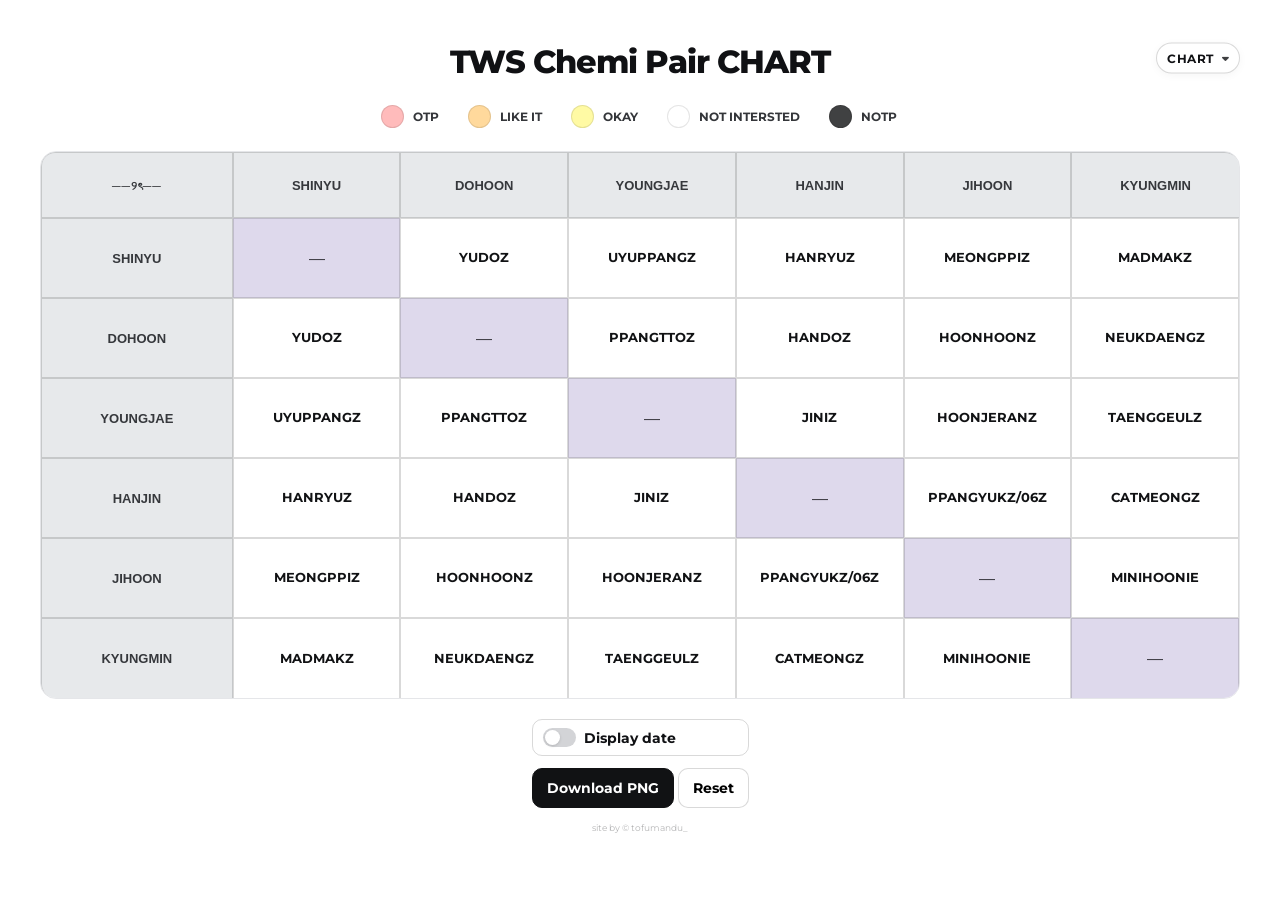
==== chemi.html @ e6c52e3a "Add files via upload" ====
<!DOCTYPE html>
<html lang="en">

<head>
    <meta charset="UTF-8">
    <meta name="viewport" content="width=device-width,initial-scale=1.0">
    <link rel="preconnect" href="https://fonts.googleapis.com">
    <link rel="preconnect" href="https://fonts.gstatic.com" crossorigin>
    <link href="https://fonts.googleapis.com/css2?family=Montserrat:wght@400;500;600;700;800&display=swap"
        rel="stylesheet">
    <link rel="stylesheet" href="https://cdnjs.cloudflare.com/ajax/libs/font-awesome/6.7.2/css/all.min.css">
    <title>TWS Chemi Pair Chart</title>
    <meta property="og:title" content="TWS Chemi Pair Chart">
    <meta property="og:description" content="TWS Chemi Pair Chart - by tofumandu_">
    <meta property="og:image" content="https://i.pinimg.com/736x/9c/87/9b/9c879bb535cd38a10ea618ccd0112c7e.jpg">
    <meta property="og:url" content="https://twsrpsc-chart.vercel.app">
    <meta property="og:type" content="website">

    <meta name="twitter:card" content="summary_large_image">
    <meta name="twitter:title" content="TWS Chemi Pair Chart">
    <meta name="twitter:description" content="TWS Chemi Pair Chart - by tofumandu_">
    <meta name="twitter:image" content="https://i.pinimg.com/736x/9c/87/9b/9c879bb535cd38a10ea618ccd0112c7e.jpg">
    <style>
        :root {
            --ink: #101114;
            --muted: #e7e9eb;
            --line: rgba(64, 65, 66, 0.2);
            --header: #e7e9eb;
            --c0: #ffbbbb;
            --c1: #ffd99c;
            --c2: #fffaa4;
            --c3: #FFFFFF;
            --c4: #404142;
            --font-main: "Montserrat", "Segoe UI", Arial, sans-serif;
        }

        * {
            box-sizing: border-box
        }

        body {
            margin: 0;
            background: #fff;
            color: var(--ink);
            font-family: var(--font-main);
        }

        .page {
            width: min(1200px, calc(100% - 34px));
            margin: auto;
            padding: 32px 0 54px
        }

        .credit {
            width: 100%;
            display: flex;
            align-items: center;
            justify-content: center;
            text-align: center;
            opacity: 0.3;
            font-size: 9px;
            margin-top: 14px;
            color: var(--ink);
        }

        .page-header {
            position: relative;
            display: flex;
            align-items: center;
            justify-content: center;
            min-height: 52px;
            margin-bottom: 16px;
        }

        .title {
            flex: 1;
            text-align: center;
            margin: 0;
        }

        .title h1 {
            margin: 8px auto 0;
            font-size: 32px;
            line-height: 1.05;
            font-weight: 800;
            letter-spacing: -.03em
        }

        .header-actions {
            position: absolute;
            right: 0;
            top: 50%;
            transform: translateY(-50%);
        }

        .dropdown {
            position: relative;
            display: inline-block;
        }

        .dropbtn {
            display: inline-flex;
            align-items: center;
            justify-content: center;
            gap: 8px;
            padding: 7px 10px;
            border: 1px solid var(--line);
            border-radius: 20px;
            background: #fff;
            color: var(--ink);
            font-size: 12px;
            font-weight: 700;
            letter-spacing: .04em;
            text-transform: uppercase;
            cursor: pointer;
            box-shadow: 0 2px 8px rgba(16, 17, 20, 0.04);
            transition: all .18s ease;
        }

        .dropbtn i {
            font-size: 11px;
            opacity: .8;
        }

        .dropdown-content {
            display: none;
            position: absolute;
            right: 0;
            top: calc(100% + 8px);
            min-width: 170px;
            background: #fff;
            border: 1px solid var(--line);
            border-radius: 10px;
            overflow: hidden;
            box-shadow: 0 12px 24px rgba(10, 12, 14, 0.08);
            z-index: 20;
        }

        .dropdown-content a {
            display: block;
            padding: 11px 14px;
            color: var(--ink);
            text-decoration: none;
            font-size: 12px;
            font-weight: 700;
            background: #fff;
            border-bottom: 1px solid rgba(64, 65, 66, 0.08);
        }

        .dropdown-content a:last-child {
            border-bottom: none;
        }

        .dropdown-content a:hover {
            background: #f5f5f6;
        }

        .dropdown:hover .dropdown-content,
        .dropdown:focus-within .dropdown-content {
            display: block;
        }

        .dropdown:hover .dropbtn,
        .dropdown:focus-within .dropbtn {
            background: #f8f8f8;
            border-color: rgba(64, 65, 66, 0.32);
        }

        .toprow {
            display: flex;
            justify-content: center;
            align-items: flex-end;
            gap: 20px;
            flex-wrap: wrap;
            margin-bottom: 18px
        }

        .bottomrow {
            display: grid;
            justify-content: center;
            align-items: center;
            gap: 12px;
            flex-wrap: wrap;
            margin-top: 20px
        }


        .bottomrow,
        .toggle span,
        .btns button {
            font-size: 14px;
        }

        .section-title {
            font-size: 12px;
            text-transform: uppercase;
            letter-spacing: .08em;
            color: var(--muted);
            font-weight: 800;
            margin-bottom: 8px
        }

        .legend {
            display: flex;
            align-items: center;
            gap: 9px;
            flex-wrap: wrap;
            justify-content: center
        }

        .legend-item {
            display: flex;
            align-items: center;
            gap: 7px;
            padding: 5px 9px;
        }

        .dot {
            width: clamp(15px, 2.1vw, 23px);
            height: clamp(15px, 2.1vw, 23px);
            border-radius: 50%;
            border: 1px solid rgba(0, 0, 0, .1);
            cursor: pointer
        }

        .legend-fixed {
            font-size: clamp(9px, 1.4vw, 12px);
            font-weight: 700;
            color: #34363a;
            padding: 1px 2px
        }

        .tools {
            display: flex;
            gap: 9px;
            align-items: center;
            flex-wrap: wrap
        }

        button {
            font: inherit;
            font-size: 13px;
            font-weight: 700;
            border: 1px solid var(--line);
            background: #fff;
            padding: 10px 14px;
            border-radius: 10px;
            cursor: pointer
        }

        button:hover {
            transform: translateY(-1px)
        }

        .primary {
            background: #111214;
            color: #fff;
            border-color: #111214
        }

        .toggle {
            display: flex;
            align-items: center;
            gap: 8px;
            border: 1px solid var(--line);
            border-radius: 10px;
            padding: 8px 10px;
            font-size: 12px;
            font-weight: 700
        }

        .toggle input {
            position: absolute;
            opacity: 0
        }

        .switch {
            width: 33px;
            height: 19px;
            border-radius: 999px;
            background: #d3d4d7;
            position: relative
        }

        .switch:after {
            content: "";
            width: 15px;
            height: 15px;
            border-radius: 50%;
            background: #fff;
            position: absolute;
            left: 2px;
            top: 2px;
            box-shadow: 0 1px 3px rgba(0, 0, 0, .15);
            transition: .18s
        }

        .toggle input:checked+.switch {
            background: #111214
        }

        .toggle input:checked+.switch:after {
            transform: translateX(14px)
        }

        /* ---- Responsive chart: shrinks with its container instead of scrolling ---- */
        .chart-shell {
            border: 1px solid #e5e6e9;
            border-radius: 16px;
            overflow: hidden;
            container-type: inline-size;
        }

        table {
            width: 100%;
            border-collapse: separate;
            border-spacing: 0;
            table-layout: fixed;
        }

        th,
        td {
            padding: 0;

            border: 0.5px solid var(--line);
            /* border-opacity: 0.3; */

        }

        thead th {
            height: clamp(38px, 9cqi, 66px);
            background: var(--header);
            color: #000000;
            /* border: 1px solid var(); */
        }

        thead th:first-child {
            width: 16%;
            border-top-left-radius: 14px
        }

        thead th:last-child {
            border-top-right-radius: 14px;
            border-right: 0
        }

        tbody th {
            height: clamp(44px, 11.5cqi, 80px);
            background: var(--header);
            color: #36383c;
            /* border-right: 1px solid rgba(255, 255, 255, .13);
            border-bottom: 1px solid rgba(255, 255, 255, .13) */
        }

        tbody tr:last-child th {
            border-bottom-left-radius: 14px;
            border-bottom: 0
        }

        tbody tr:last-child td {
            border-bottom: 0
        }

        .member {
            width: 95%;
            border: 0;
            outline: 0;
            background: transparent;
            color: #36383c;
            text-align: center;
            font-weight: 800;
            font-size: clamp(9px, 2.4cqi, 13px);
            padding: clamp(3px, 1.4cqi, 8px);
        }

        .corner {
            font-size: clamp(8px, 1.8cqi, 12px);
            color: #36383c;
            font-weight: 800;
            text-transform: uppercase;
            letter-spacing: .08em
        }

        .diag {
            background: #ded9ec !important
        }

        .cell {
            width: 100%;
            height: 100%;
            border: 0;
            background: transparent;
            display: flex;
            align-items: center;
            justify-content: center;
            padding: 0;
            box-shadow: none;
            border-radius: 0
        }

        .cell:hover {
            transform: none;
            box-shadow: none
        }

        .pair {
            width: 100%;
            height: 100%;
            display: flex;
            align-items: center;
            justify-content: center;
            padding: clamp(3px, 1.6cqi, 8px) clamp(4px, 2cqi, 10px);
            font-weight: 700;
            font-size: clamp(8px, 2.2cqi, 13px);
            line-height: 1.18;
            text-align: center;
            color: inherit;
            cursor: pointer;
            overflow-wrap: break-word;
        }

        .status {
            margin-top: 12px;
            color: var(--muted);
            font-size: 11px;
            text-align: right
        }

        .palette {
            position: fixed;
            display: none;
            z-index: 20;
            width: min(220px, calc(100vw - 24px));
            padding: 8px;
            gap: 6px;
            flex-wrap: wrap;
            background: #fff;
            border: 1px solid var(--line);
            border-radius: 12px;
            box-shadow: 0 18px 40px rgba(0, 0, 0, .14)
        }

        .palette.show {
            display: flex
        }

        .palette button {
            flex: 1 1 calc(50% - 6px);
            padding: 8px 7px;
            font-size: clamp(8px, 1.6vw, 11px)
        }

        .palette .clear {
            flex-basis: 100%
        }

        @media(max-width:760px) {
            .page {
                width: calc(100% - 18px);
                padding-top: 18px
            }

            .title h1 {
                font-size: 25px
            }

            .dropbtn,
            .dropbtn i {
                font-size: 10px;
            }

            .toprow {
                align-items: flex-start
            }

            .bottomrow,
            .toggle span,
            .btns button {
                font-size: 12px;
            }

            .legend {
                gap: 7px;
            }

            .legend-item {
                gap: 6px;
                padding: 4px 6px;
            }

            .member,
            .pair {
                font-size: 10px;
            }

            .credit {
                font-size: 8px;
            }
        }

        @media(max-width: 600px) {

            .dropbtn,
            .dropbtn i {
                font-size: 8px;
            }

            .member,
            .pair {
                font-size: 9px;
            }

            .palette button {
                font-size: 8px;
                padding: 7px 6px;
            }

            .credit {
                font-size: 7px;
            }

            .bottomrow,
            .toggle span,
            .btns button {
                font-size: 9px;
            }

        }

        @media(max-width: 550px) {

            .member,
            .pair {
                font-size: 8px;
            }

            .legend-fixed {
                font-size: 8px;
            }

            .legend {
                gap: 5px;
            }

            .legend-item {
                gap: 6px;
            }

            .bottomrow,
            .toggle span,
            .btns button {
                font-size: 8px;
            }

            .credit {
                font-size: 6px;
            }

        }

        @media(max-width: 500px) {

            .member,
            .pair {
                font-size: 7px;
            }

            .palette {
                width: min(200px, calc(100vw - 18px));
            }

            .legend {
                gap: 3px;
            }

            .legend-item {
                gap: 3px;
            }

            .credit {
                font-size: 5px;
            }

            .bottomrow,
            .toggle span,
            .btns button {
                font-size: 7px;
            }

        }
    </style>
</head>

<body>
    <div class="page">
        <div class="page-header">
            <div class="title">
                <h1>TWS Chemi Pair CHART</h1>
            </div>
            <div class="header-actions">
                <div class="dropdown">
                    <button class="dropbtn" type="button">
                        chart
                        <i class="fa-solid fa-caret-down"></i>
                    </button>
                    <div class="dropdown-content">
                        <a href="index.html">RPS Chart</a>
                        <a href="chemi.html">Chemi Chart</a>
                    </div>
                </div>
            </div>
        </div>
        <div class="toprow">
            <div>
                <div id="legend" class="legend"></div>
            </div>
        </div>

        <div class="chart-shell">
            <table id="chart">
                <thead>
                    <tr id="head"></tr>
                </thead>
                <tbody id="body"></tbody>
            </table>
        </div>
        <div class="bottomrow">
            <label class="toggle">
                <input id="dateToggle" type="checkbox">
                <span class="switch"></span>
                <span>Display date</span>
            </label>
            <div class="btns">
                <button id="download" class="primary">Download PNG</button>
                <button id="reset">Reset</button>
            </div>
        </div>
        <div class="credit">
            site by © tofumandu_
        </div>
    </div>

    <div id="palette" class="palette"></div>

    <script>
        const STORAGE_KEY = "tws-rps-chart";
        const seededPairs = { "0-1": "YUDOZ", "0-2": "UYUPPANGZ", "0-3": "HANRYUZ", "0-4": "MEONGPPIZ", "0-5": "MADMAKZ", "1-0": "YUDOZ", "1-2": "PPANGTTOZ", "1-3": "HANDOZ", "1-4": "HOONHOONZ", "1-5": "NEUKDAENGZ", "2-0": "UYUPPANGZ", "2-1": "PPANGTTOZ", "2-3": "JINIZ", "2-4": "HOONJERANZ", "2-5": "TAENGGEULZ", "3-0": "HANRYUZ", "3-1": "HANDOZ", "3-2": "JINIZ", "3-4": "PPANGYUKZ/06Z", "3-5": "CATMEONGZ", "4-0": "MEONGPPIZ", "4-1": "HOONHOONZ", "4-2": "HOONJERANZ", "4-3": "PPANGYUKZ/06Z", "4-5": "MINIHOONIE", "5-0": "MADMAKZ", "5-1": "NEUKDAENGZ", "5-2": "TAENGGEULZ", "5-3": "CATMEONGZ", "5-4": "MINIHOONIE" };
        const defaults = {
            members: ["SHINYU", "DOHOON", "YOUNGJAE", "HANJIN", "JIHOON", "KYUNGMIN"],
            categories: [
                { name: "OTP", color: "#ffbbbb" },
                { name: "LIKE IT", color: "#ffd99c" },
                { name: "OKAY", color: "#fffaa4" },
                { name: "NOT INTERSTED", color: "#FFFFFF" },
                { name: "NOTP", color: "#404142" }
            ],
            cells: Object.fromEntries(Object.entries(seededPairs).map(([k, v]) => [k, { text: v, category: null }]))
        };
        let state = load(), active = null;
        function clone(x) { return JSON.parse(JSON.stringify(x)) }
        function load() {
            try {
                const raw = localStorage.getItem(STORAGE_KEY);
                if (!raw) return clone(defaults);
                const s = JSON.parse(raw);
                return s.members?.length === 6 ? s : clone(defaults);
            } catch { return clone(defaults) }
        }
        function save() {
            localStorage.setItem(STORAGE_KEY, JSON.stringify(state));
        }
        function isDark(hex) {
            if (!hex) return false;
            hex = hex.replace('#', '');
            if (hex.length === 3) hex = hex.split('').map(c => c + c).join('');
            const r = parseInt(hex.substr(0, 2), 16), g = parseInt(hex.substr(2, 2), 16), b = parseInt(hex.substr(4, 2), 16);
            const lum = (0.299 * r + 0.587 * g + 0.114 * b) / 255;
            return lum < 0.5;
        }
        function renderLegend() {
            const el = document.getElementById("legend"); el.innerHTML = "";
            state.categories.forEach((cat) => {
                const item = document.createElement("div"); item.className = "legend-item";

                const dot = document.createElement("span");
                dot.className = "dot";
                dot.style.background = cat.color;
                dot.style.cursor = "default";

                const name = document.createElement("span");
                name.className = "legend-fixed";
                name.textContent = cat.name;

                item.append(dot, name);
                el.append(item);
            });
        }

        function renderTable() {
            const head = document.getElementById("head"), body = document.getElementById("body");
            head.innerHTML = ""; body.innerHTML = "";
            const corner = document.createElement("th");
            corner.innerHTML = '<div class="corner">──୨ৎ──</div>';
            head.append(corner);
            state.members.forEach((m, c) => {
                const th = document.createElement("th"), input = document.createElement("input");
                input.className = "member"; input.value = m;
                input.oninput = () => {
                    state.members[c] = input.value;
                    document.querySelectorAll(`[data-member="${c}"]`).forEach(x => x.value = input.value); save()
                };
                input.dataset.member = c; th.append(input);
                head.append(th);
            });
            state.members.forEach((m, r) => {
                const tr = document.createElement("tr"), th = document.createElement("th"), input = document.createElement("input");
                input.className = "member"; input.value = m; input.dataset.member = r;
                input.oninput = () => { state.members[r] = input.value; document.querySelectorAll(`[data-member="${r}"]`).forEach(x => x.value = input.value); save() };
                th.append(input); tr.append(th);
                for (let c = 0; c < 6; c++) {
                    const td = document.createElement("td"), key = `${r}-${c}`;
                    if (r === c) {
                        td.className = "diag";
                        td.innerHTML = '<div class="cell">—</div>'
                    }
                    else {
                        const btn = document.createElement("button"); btn.className = "cell"; btn.type = "button";
                        const pair = document.createElement("div"); pair.className = "pair";
                        pair.textContent = state.cells[key]?.text || "";
                        const ci = state.cells[key]?.category;
                        const cat = (ci !== undefined && ci !== null) ? state.categories[ci] : null;
                        if (cat) {
                            td.style.background = cat.color;
                            pair.style.color = isDark(cat.color) ? "#ffffff" : "#111214";
                        } else {
                            td.style.background = "";
                            pair.style.color = "#111214";
                        }
                        btn.onclick = () => openPalette(btn, key);
                        btn.append(pair); td.append(btn);
                    }
                    tr.append(td);
                }
                body.append(tr);
            });
        }
        function renderPalette() {
            const p = document.getElementById("palette"); p.innerHTML = "";
            state.categories.forEach((cat, i) => {
                const b = document.createElement("button"); b.textContent = cat.name; b.style.background = cat.color;
                b.style.color = isDark(cat.color) ? "#ffffff" : "#111214";
                b.onclick = () => { state.cells[active].category = i; save(); renderTable(); closePalette() };
                p.append(b);
            });
            const clear = document.createElement("button"); clear.className = "clear"; clear.textContent = "Clear color";
            clear.onclick = () => { state.cells[active].category = null; save(); renderTable(); closePalette() }; p.append(clear);
        }
        function openPalette(btn, key) {
            active = key; renderPalette(); const r = btn.getBoundingClientRect();
            const p = document.getElementById("palette"); p.style.left = Math.min(innerWidth - 230, Math.max(8, r.left + r.width / 2 - 110)) + "px"; p.style.top = Math.min(innerHeight - 170, r.bottom + 7) + "px"; p.classList.add("show");
        }
        function closePalette() { document.getElementById("palette").classList.remove("show"); active = null }
        document.addEventListener("click", e => { if (!e.target.closest("#palette") && !e.target.closest(".cell")) closePalette() });

        function currentDate() {
            return new Intl.DateTimeFormat("en-US").format(new Date())
        }
        function wrapText(ctx, text, maxWidth) {
            const words = (text || "").split(" ").filter(Boolean);
            if (words.length === 0) return [];
            const lines = []; let line = words[0];
            for (let i = 1; i < words.length; i++) {
                const test = line + " " + words[i];
                if (ctx.measureText(test).width > maxWidth) { lines.push(line); line = words[i]; }
                else { line = test; }
            }
            lines.push(line);
            return lines;
        }
        function downloadPNG() {
            const titleText = document.querySelector(".title h1").textContent.trim();
            const dateOn = document.getElementById("dateToggle").checked;
            const creditText = "site by © tofumandu_";

            const scale = 2;
            const marginX = 38;
            const marginY = 30;
            const leftColW = 150;
            const cellW = 150;
            const headH = 58;
            const rowH = 80;
            const titleH = 42;
            const dateH = dateOn ? 22 : 0;
            const legendH = 34;
            const creditH = 20;
            const tableW = leftColW + cellW * state.members.length;
            const tableH = headH + rowH * state.members.length;
            const W = marginX * 2 + tableW;
            const H = marginY * 2 + titleH + dateH + legendH + tableH + creditH + 16;

            const can = document.createElement("canvas");
            can.width = W * scale;
            can.height = H * scale;
            const ctx = can.getContext("2d");
            ctx.scale(scale, scale);

            const tableX = marginX;
            const tableY = marginY + titleH + dateH + legendH;

            ctx.fillStyle = "#ffffff";
            ctx.fillRect(0, 0, W, H);

            ctx.fillStyle = "#101114";
            ctx.textAlign = "center";
            ctx.font = "800 28px Arial";
            ctx.fillText(titleText, W / 2, marginY + 20);

            if (dateOn) {
                ctx.fillStyle = "#5d5e61";
                ctx.font = "500 11px Arial";
                ctx.fillText(`Created on ${currentDate()}`, W / 2, marginY + titleH + 14);
            }

            const legendItems = state.categories.map(cat => ({
                cat,
                width: (() => {
                    ctx.font = "700 12px Arial";
                    return ctx.measureText(cat.name).width;
                })()
            }));
            const gap = 28;
            const dotSize = 18;
            const totalW = legendItems.reduce((sum, item) => sum + dotSize + 8 + item.width + gap, -gap);
            let lx = W / 2 - totalW / 2;
            const ly = marginY + titleH + (dateOn ? dateH : 0) + 20;
            ctx.textAlign = "left";
            legendItems.forEach(({ cat, width }) => {
                ctx.beginPath();
                ctx.fillStyle = cat.color;
                ctx.arc(lx + dotSize / 2, ly - 5, dotSize / 2, 0, Math.PI * 2);
                ctx.fill();
                ctx.strokeStyle = "rgba(0,0,0,0.12)";
                ctx.stroke();

                ctx.fillStyle = "#34363a";
                ctx.font = "700 12px Arial";
                ctx.fillText(cat.name, lx + dotSize + 8, ly);
                lx += dotSize + 8 + width + gap;
            });

            const outerBg = "#dfe1e4";
            const headerBg = "#e7e9eb";
            const diagonalBg = "#d9d2ed";
            const grid = "rgba(64,65,66,0.28)";
            const labelColor = "#212429";
            const cellDefault = "#ffffff";

            function drawRoundedRect(x, y, w, h, r) {
                const radius = Math.min(r, w / 2, h / 2);
                ctx.beginPath();
                ctx.moveTo(x + radius, y);
                ctx.lineTo(x + w - radius, y);
                ctx.quadraticCurveTo(x + w, y, x + w, y + radius);
                ctx.lineTo(x + w, y + h - radius);
                ctx.quadraticCurveTo(x + w, y + h, x + w - radius, y + h);
                ctx.lineTo(x + radius, y + h);
                ctx.quadraticCurveTo(x, y + h, x, y + h - radius);
                ctx.lineTo(x, y + radius);
                ctx.quadraticCurveTo(x, y, x + radius, y);
                ctx.closePath();
            }

            ctx.beginPath();
            drawRoundedRect(tableX, tableY, tableW, tableH, 16);
            ctx.fillStyle = outerBg;
            ctx.fill();

            ctx.fillStyle = headerBg;
            ctx.fillRect(tableX, tableY, tableW, headH);
            ctx.fillRect(tableX, tableY + headH, leftColW, tableH - headH);

            ctx.strokeStyle = grid;
            ctx.lineWidth = 1;

            for (let c = 0; c <= state.members.length; c++) {
                const x = tableX + leftColW + c * cellW;
                if (c <= state.members.length) {
                    ctx.beginPath();
                    ctx.moveTo(x, tableY);
                    ctx.lineTo(x, tableY + tableH);
                    ctx.stroke();
                }
            }
            for (let r = 0; r <= state.members.length; r++) {
                const y = tableY + r * rowH;
                ctx.beginPath();
                ctx.moveTo(tableX, y);
                ctx.lineTo(tableX + tableW, y);
                ctx.stroke();
            }

            state.members.forEach((name, c) => {
                const x = tableX + leftColW + c * cellW;
                ctx.fillStyle = headerBg;
                ctx.fillRect(x, tableY, cellW, headH);
                ctx.fillStyle = labelColor;
                ctx.font = "800 13px Arial";
                ctx.textAlign = "center";
                ctx.fillText(name, x + cellW / 2, tableY + headH / 2 + 4);
            });

            state.members.forEach((name, r) => {
                const y = tableY + headH + r * rowH;
                const x = tableX;
                ctx.fillStyle = headerBg;
                ctx.fillRect(x, y, leftColW, rowH);
                ctx.fillStyle = labelColor;
                ctx.font = "800 13px Arial";
                ctx.textAlign = "center";
                ctx.fillText(name, x + leftColW / 2, y + rowH / 2 + 4);
            });

            for (let r = 0; r < state.members.length; r++) {
                for (let c = 0; c < state.members.length; c++) {
                    const key = `${r}-${c}`;
                    const x = tableX + leftColW + c * cellW;
                    const y = tableY + headH + r * rowH;

                    if (r === c) {
                        ctx.fillStyle = diagonalBg;
                        ctx.fillRect(x, y, cellW, rowH);
                        ctx.fillStyle = "#7f7d80";
                        ctx.font = "600 18px Arial";
                        ctx.textAlign = "center";
                        ctx.fillText("—", x + cellW / 2, y + rowH / 2 + 6);
                    } else {
                        const cellValue = state.cells[key] || {};
                        const cat = cellValue.category !== undefined && cellValue.category !== null ? state.categories[cellValue.category] : null;
                        ctx.fillStyle = cat ? cat.color : cellDefault;
                        ctx.fillRect(x, y, cellW, rowH);

                        ctx.textAlign = "center";
                        ctx.font = "700 13px Arial";
                        ctx.fillStyle = cat ? (isDark(cat.color) ? "#ffffff" : "#111214") : "#111214";
                        const lines = wrapText(ctx, cellValue.text || "", cellW - 34).slice(0, 3);
                        const lineHeight = 16;
                        const startY = y + rowH / 2 - ((lines.length - 1) * lineHeight) / 2 + 4;
                        lines.forEach((line, idx) => {
                            ctx.fillText(line, x + cellW / 2, startY + idx * lineHeight);
                        });
                    }
                }
            }

            ctx.fillStyle = "#f0f1f2";
            ctx.fillRect(tableX + leftColW, tableY, tableW - leftColW, 1);
            ctx.fillRect(tableX, tableY + headH, leftColW, 1);

            ctx.fillStyle = "#36383c";
            ctx.font = "800 12px Arial";
            ctx.textAlign = "center";
            ctx.fillText("TWS Chemi Pair", tableX + leftColW / 2, tableY + headH / 2 + 2);

            ctx.save();
            ctx.globalAlpha = 0.3;
            ctx.fillStyle = "#bbbdbf";
            ctx.font = "700 7px Arial";
            ctx.textAlign = "center";
            ctx.fillText(creditText, W / 2, H - 10);
            ctx.restore();

            can.toBlob(blob => {
                const a = document.createElement("a");
                a.href = URL.createObjectURL(blob);
                a.download = "tws-rps-chart.png";
                a.click();
                setTimeout(() => URL.revokeObjectURL(a.href), 1000);
            }, "image/png");
        }
        document.getElementById("download").onclick = downloadPNG;
        document.getElementById("reset").onclick = () => { if (confirm("Reset the chart to the default TWS pairs?")) { state = clone(defaults); save(); render() } };
        function render() { renderLegend(); renderTable(); renderPalette() }
        render();
    </script>
</body>

</html>
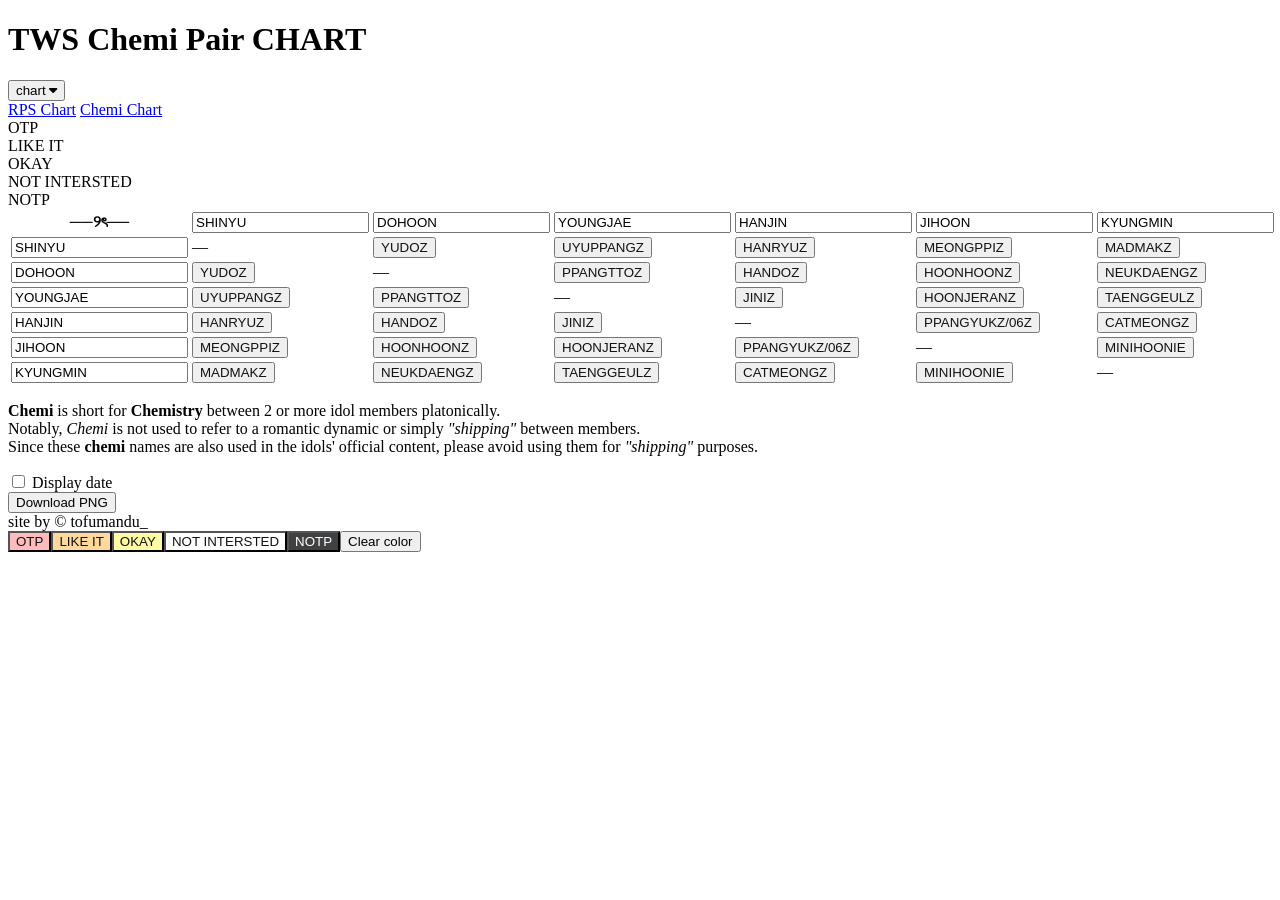
==== commit 0cd19152: "Update chemi.html" ====
--- a/chemi.html
+++ b/chemi.html
@@ -6,6 +6,7 @@
     <meta name="viewport" content="width=device-width,initial-scale=1.0">
     <link rel="preconnect" href="https://fonts.googleapis.com">
     <link rel="preconnect" href="https://fonts.gstatic.com" crossorigin>
+    <link href="style.css" rel="stylesheet">
     <link href="https://fonts.googleapis.com/css2?family=Montserrat:wght@400;500;600;700;800&display=swap"
         rel="stylesheet">
     <link rel="stylesheet" href="https://cdnjs.cloudflare.com/ajax/libs/font-awesome/6.7.2/css/all.min.css">
@@ -20,575 +21,7 @@
     <meta name="twitter:title" content="TWS Chemi Pair Chart">
     <meta name="twitter:description" content="TWS Chemi Pair Chart - by tofumandu_">
     <meta name="twitter:image" content="https://i.pinimg.com/736x/9c/87/9b/9c879bb535cd38a10ea618ccd0112c7e.jpg">
-    <style>
-        :root {
-            --ink: #101114;
-            --muted: #e7e9eb;
-            --line: rgba(64, 65, 66, 0.2);
-            --header: #e7e9eb;
-            --c0: #ffbbbb;
-            --c1: #ffd99c;
-            --c2: #fffaa4;
-            --c3: #FFFFFF;
-            --c4: #404142;
-            --font-main: "Montserrat", "Segoe UI", Arial, sans-serif;
-        }
-
-        * {
-            box-sizing: border-box
-        }
-
-        body {
-            margin: 0;
-            background: #fff;
-            color: var(--ink);
-            font-family: var(--font-main);
-        }
-
-        .page {
-            width: min(1200px, calc(100% - 34px));
-            margin: auto;
-            padding: 32px 0 54px
-        }
-
-        .credit {
-            width: 100%;
-            display: flex;
-            align-items: center;
-            justify-content: center;
-            text-align: center;
-            opacity: 0.3;
-            font-size: 9px;
-            margin-top: 14px;
-            color: var(--ink);
-        }
-
-        .page-header {
-            position: relative;
-            display: flex;
-            align-items: center;
-            justify-content: center;
-            min-height: 52px;
-            margin-bottom: 16px;
-        }
-
-        .title {
-            flex: 1;
-            text-align: center;
-            margin: 0;
-        }
-
-        .title h1 {
-            margin: 8px auto 0;
-            font-size: 32px;
-            line-height: 1.05;
-            font-weight: 800;
-            letter-spacing: -.03em
-        }
-
-        .header-actions {
-            position: absolute;
-            right: 0;
-            top: 50%;
-            transform: translateY(-50%);
-        }
-
-        .dropdown {
-            position: relative;
-            display: inline-block;
-        }
-
-        .dropbtn {
-            display: inline-flex;
-            align-items: center;
-            justify-content: center;
-            gap: 8px;
-            padding: 7px 10px;
-            border: 1px solid var(--line);
-            border-radius: 20px;
-            background: #fff;
-            color: var(--ink);
-            font-size: 12px;
-            font-weight: 700;
-            letter-spacing: .04em;
-            text-transform: uppercase;
-            cursor: pointer;
-            box-shadow: 0 2px 8px rgba(16, 17, 20, 0.04);
-            transition: all .18s ease;
-        }
-
-        .dropbtn i {
-            font-size: 11px;
-            opacity: .8;
-        }
-
-        .dropdown-content {
-            display: none;
-            position: absolute;
-            right: 0;
-            top: calc(100% + 8px);
-            min-width: 170px;
-            background: #fff;
-            border: 1px solid var(--line);
-            border-radius: 10px;
-            overflow: hidden;
-            box-shadow: 0 12px 24px rgba(10, 12, 14, 0.08);
-            z-index: 20;
-        }
-
-        .dropdown-content a {
-            display: block;
-            padding: 11px 14px;
-            color: var(--ink);
-            text-decoration: none;
-            font-size: 12px;
-            font-weight: 700;
-            background: #fff;
-            border-bottom: 1px solid rgba(64, 65, 66, 0.08);
-        }
-
-        .dropdown-content a:last-child {
-            border-bottom: none;
-        }
-
-        .dropdown-content a:hover {
-            background: #f5f5f6;
-        }
-
-        .dropdown:hover .dropdown-content,
-        .dropdown:focus-within .dropdown-content {
-            display: block;
-        }
-
-        .dropdown:hover .dropbtn,
-        .dropdown:focus-within .dropbtn {
-            background: #f8f8f8;
-            border-color: rgba(64, 65, 66, 0.32);
-        }
-
-        .toprow {
-            display: flex;
-            justify-content: center;
-            align-items: flex-end;
-            gap: 20px;
-            flex-wrap: wrap;
-            margin-bottom: 18px
-        }
-
-        .bottomrow {
-            display: grid;
-            justify-content: center;
-            align-items: center;
-            gap: 12px;
-            flex-wrap: wrap;
-            margin-top: 20px
-        }
-
-
-        .bottomrow,
-        .toggle span,
-        .btns button {
-            font-size: 14px;
-        }
-
-        .section-title {
-            font-size: 12px;
-            text-transform: uppercase;
-            letter-spacing: .08em;
-            color: var(--muted);
-            font-weight: 800;
-            margin-bottom: 8px
-        }
-
-        .legend {
-            display: flex;
-            align-items: center;
-            gap: 9px;
-            flex-wrap: wrap;
-            justify-content: center
-        }
-
-        .legend-item {
-            display: flex;
-            align-items: center;
-            gap: 7px;
-            padding: 5px 9px;
-        }
-
-        .dot {
-            width: clamp(15px, 2.1vw, 23px);
-            height: clamp(15px, 2.1vw, 23px);
-            border-radius: 50%;
-            border: 1px solid rgba(0, 0, 0, .1);
-            cursor: pointer
-        }
-
-        .legend-fixed {
-            font-size: clamp(9px, 1.4vw, 12px);
-            font-weight: 700;
-            color: #34363a;
-            padding: 1px 2px
-        }
-
-        .tools {
-            display: flex;
-            gap: 9px;
-            align-items: center;
-            flex-wrap: wrap
-        }
-
-        button {
-            font: inherit;
-            font-size: 13px;
-            font-weight: 700;
-            border: 1px solid var(--line);
-            background: #fff;
-            padding: 10px 14px;
-            border-radius: 10px;
-            cursor: pointer
-        }
-
-        button:hover {
-            transform: translateY(-1px)
-        }
-
-        .primary {
-            background: #111214;
-            color: #fff;
-            border-color: #111214
-        }
-
-        .toggle {
-            display: flex;
-            align-items: center;
-            gap: 8px;
-            border: 1px solid var(--line);
-            border-radius: 10px;
-            padding: 8px 10px;
-            font-size: 12px;
-            font-weight: 700
-        }
-
-        .toggle input {
-            position: absolute;
-            opacity: 0
-        }
-
-        .switch {
-            width: 33px;
-            height: 19px;
-            border-radius: 999px;
-            background: #d3d4d7;
-            position: relative
-        }
-
-        .switch:after {
-            content: "";
-            width: 15px;
-            height: 15px;
-            border-radius: 50%;
-            background: #fff;
-            position: absolute;
-            left: 2px;
-            top: 2px;
-            box-shadow: 0 1px 3px rgba(0, 0, 0, .15);
-            transition: .18s
-        }
-
-        .toggle input:checked+.switch {
-            background: #111214
-        }
-
-        .toggle input:checked+.switch:after {
-            transform: translateX(14px)
-        }
-
-        /* ---- Responsive chart: shrinks with its container instead of scrolling ---- */
-        .chart-shell {
-            border: 1px solid #e5e6e9;
-            border-radius: 16px;
-            overflow: hidden;
-            container-type: inline-size;
-        }
-
-        table {
-            width: 100%;
-            border-collapse: separate;
-            border-spacing: 0;
-            table-layout: fixed;
-        }
-
-        th,
-        td {
-            padding: 0;
-
-            border: 0.5px solid var(--line);
-            /* border-opacity: 0.3; */
-
-        }
-
-        thead th {
-            height: clamp(38px, 9cqi, 66px);
-            background: var(--header);
-            color: #000000;
-            /* border: 1px solid var(); */
-        }
-
-        thead th:first-child {
-            width: 16%;
-            border-top-left-radius: 14px
-        }
-
-        thead th:last-child {
-            border-top-right-radius: 14px;
-            border-right: 0
-        }
-
-        tbody th {
-            height: clamp(44px, 11.5cqi, 80px);
-            background: var(--header);
-            color: #36383c;
-            /* border-right: 1px solid rgba(255, 255, 255, .13);
-            border-bottom: 1px solid rgba(255, 255, 255, .13) */
-        }
-
-        tbody tr:last-child th {
-            border-bottom-left-radius: 14px;
-            border-bottom: 0
-        }
-
-        tbody tr:last-child td {
-            border-bottom: 0
-        }
-
-        .member {
-            width: 95%;
-            border: 0;
-            outline: 0;
-            background: transparent;
-            color: #36383c;
-            text-align: center;
-            font-weight: 800;
-            font-size: clamp(9px, 2.4cqi, 13px);
-            padding: clamp(3px, 1.4cqi, 8px);
-        }
-
-        .corner {
-            font-size: clamp(8px, 1.8cqi, 12px);
-            color: #36383c;
-            font-weight: 800;
-            text-transform: uppercase;
-            letter-spacing: .08em
-        }
-
-        .diag {
-            background: #ded9ec !important
-        }
-
-        .cell {
-            width: 100%;
-            height: 100%;
-            border: 0;
-            background: transparent;
-            display: flex;
-            align-items: center;
-            justify-content: center;
-            padding: 0;
-            box-shadow: none;
-            border-radius: 0
-        }
-
-        .cell:hover {
-            transform: none;
-            box-shadow: none
-        }
-
-        .pair {
-            width: 100%;
-            height: 100%;
-            display: flex;
-            align-items: center;
-            justify-content: center;
-            padding: clamp(3px, 1.6cqi, 8px) clamp(4px, 2cqi, 10px);
-            font-weight: 700;
-            font-size: clamp(8px, 2.2cqi, 13px);
-            line-height: 1.18;
-            text-align: center;
-            color: inherit;
-            cursor: pointer;
-            overflow-wrap: break-word;
-        }
-
-        .status {
-            margin-top: 12px;
-            color: var(--muted);
-            font-size: 11px;
-            text-align: right
-        }
-
-        .palette {
-            position: fixed;
-            display: none;
-            z-index: 20;
-            width: min(220px, calc(100vw - 24px));
-            padding: 8px;
-            gap: 6px;
-            flex-wrap: wrap;
-            background: #fff;
-            border: 1px solid var(--line);
-            border-radius: 12px;
-            box-shadow: 0 18px 40px rgba(0, 0, 0, .14)
-        }
-
-        .palette.show {
-            display: flex
-        }
-
-        .palette button {
-            flex: 1 1 calc(50% - 6px);
-            padding: 8px 7px;
-            font-size: clamp(8px, 1.6vw, 11px)
-        }
-
-        .palette .clear {
-            flex-basis: 100%
-        }
-
-        @media(max-width:760px) {
-            .page {
-                width: calc(100% - 18px);
-                padding-top: 18px
-            }
-
-            .title h1 {
-                font-size: 25px
-            }
-
-            .dropbtn,
-            .dropbtn i {
-                font-size: 10px;
-            }
-
-            .toprow {
-                align-items: flex-start
-            }
-
-            .bottomrow,
-            .toggle span,
-            .btns button {
-                font-size: 12px;
-            }
-
-            .legend {
-                gap: 7px;
-            }
-
-            .legend-item {
-                gap: 6px;
-                padding: 4px 6px;
-            }
-
-            .member,
-            .pair {
-                font-size: 10px;
-            }
-
-            .credit {
-                font-size: 8px;
-            }
-        }
-
-        @media(max-width: 600px) {
-
-            .dropbtn,
-            .dropbtn i {
-                font-size: 8px;
-            }
-
-            .member,
-            .pair {
-                font-size: 9px;
-            }
-
-            .palette button {
-                font-size: 8px;
-                padding: 7px 6px;
-            }
-
-            .credit {
-                font-size: 7px;
-            }
-
-            .bottomrow,
-            .toggle span,
-            .btns button {
-                font-size: 9px;
-            }
-
-        }
-
-        @media(max-width: 550px) {
-
-            .member,
-            .pair {
-                font-size: 8px;
-            }
-
-            .legend-fixed {
-                font-size: 8px;
-            }
-
-            .legend {
-                gap: 5px;
-            }
-
-            .legend-item {
-                gap: 6px;
-            }
-
-            .bottomrow,
-            .toggle span,
-            .btns button {
-                font-size: 8px;
-            }
-
-            .credit {
-                font-size: 6px;
-            }
-
-        }
-
-        @media(max-width: 500px) {
-
-            .member,
-            .pair {
-                font-size: 7px;
-            }
-
-            .palette {
-                width: min(200px, calc(100vw - 18px));
-            }
-
-            .legend {
-                gap: 3px;
-            }
-
-            .legend-item {
-                gap: 3px;
-            }
-
-            .credit {
-                font-size: 5px;
-            }
-
-            .bottomrow,
-            .toggle span,
-            .btns button {
-                font-size: 7px;
-            }
-
-        }
-    </style>
+
 </head>
 
 <body>
@@ -624,6 +57,14 @@
                 <tbody id="body"></tbody>
             </table>
         </div>
+
+        <p class="desc">
+            <b>Chemi</b> is short for <b>Chemistry</b> between 2 or more idol members platonically.
+            <br>Notably, <i>Chemi</i> is not used to refer to a romantic dynamic or simply <i>"shipping"</i> between
+            members.
+            <br>Since these <b>chemi</b> names are also used in the idols' official content, please avoid using them
+            for <i>"shipping"</i> purposes.
+        </p>
         <div class="bottomrow">
             <label class="toggle">
                 <input id="dateToggle" type="checkbox">
@@ -632,7 +73,6 @@
             </label>
             <div class="btns">
                 <button id="download" class="primary">Download PNG</button>
-                <button id="reset">Reset</button>
             </div>
         </div>
         <div class="credit">
@@ -643,7 +83,7 @@
     <div id="palette" class="palette"></div>
 
     <script>
-        const STORAGE_KEY = "tws-rps-chart";
+        const STORAGE_KEY = "tws-chemi-chart";
         const seededPairs = { "0-1": "YUDOZ", "0-2": "UYUPPANGZ", "0-3": "HANRYUZ", "0-4": "MEONGPPIZ", "0-5": "MADMAKZ", "1-0": "YUDOZ", "1-2": "PPANGTTOZ", "1-3": "HANDOZ", "1-4": "HOONHOONZ", "1-5": "NEUKDAENGZ", "2-0": "UYUPPANGZ", "2-1": "PPANGTTOZ", "2-3": "JINIZ", "2-4": "HOONJERANZ", "2-5": "TAENGGEULZ", "3-0": "HANRYUZ", "3-1": "HANDOZ", "3-2": "JINIZ", "3-4": "PPANGYUKZ/06Z", "3-5": "CATMEONGZ", "4-0": "MEONGPPIZ", "4-1": "HOONHOONZ", "4-2": "HOONJERANZ", "4-3": "PPANGYUKZ/06Z", "4-5": "MINIHOONIE", "5-0": "MADMAKZ", "5-1": "NEUKDAENGZ", "5-2": "TAENGGEULZ", "5-3": "CATMEONGZ", "5-4": "MINIHOONIE" };
         const defaults = {
             members: ["SHINYU", "DOHOON", "YOUNGJAE", "HANJIN", "JIHOON", "KYUNGMIN"],
@@ -978,10 +418,17 @@
             }, "image/png");
         }
         document.getElementById("download").onclick = downloadPNG;
-        document.getElementById("reset").onclick = () => { if (confirm("Reset the chart to the default TWS pairs?")) { state = clone(defaults); save(); render() } };
         function render() { renderLegend(); renderTable(); renderPalette() }
         render();
+
+        // Auto-refresh table when returning to this page
+        window.addEventListener('pageshow', (e) => {
+            if (e.persisted || document.visibilityState === 'visible') {
+                state = load();
+                render();
+            }
+        });
     </script>
 </body>
 
-</html>+</html>
